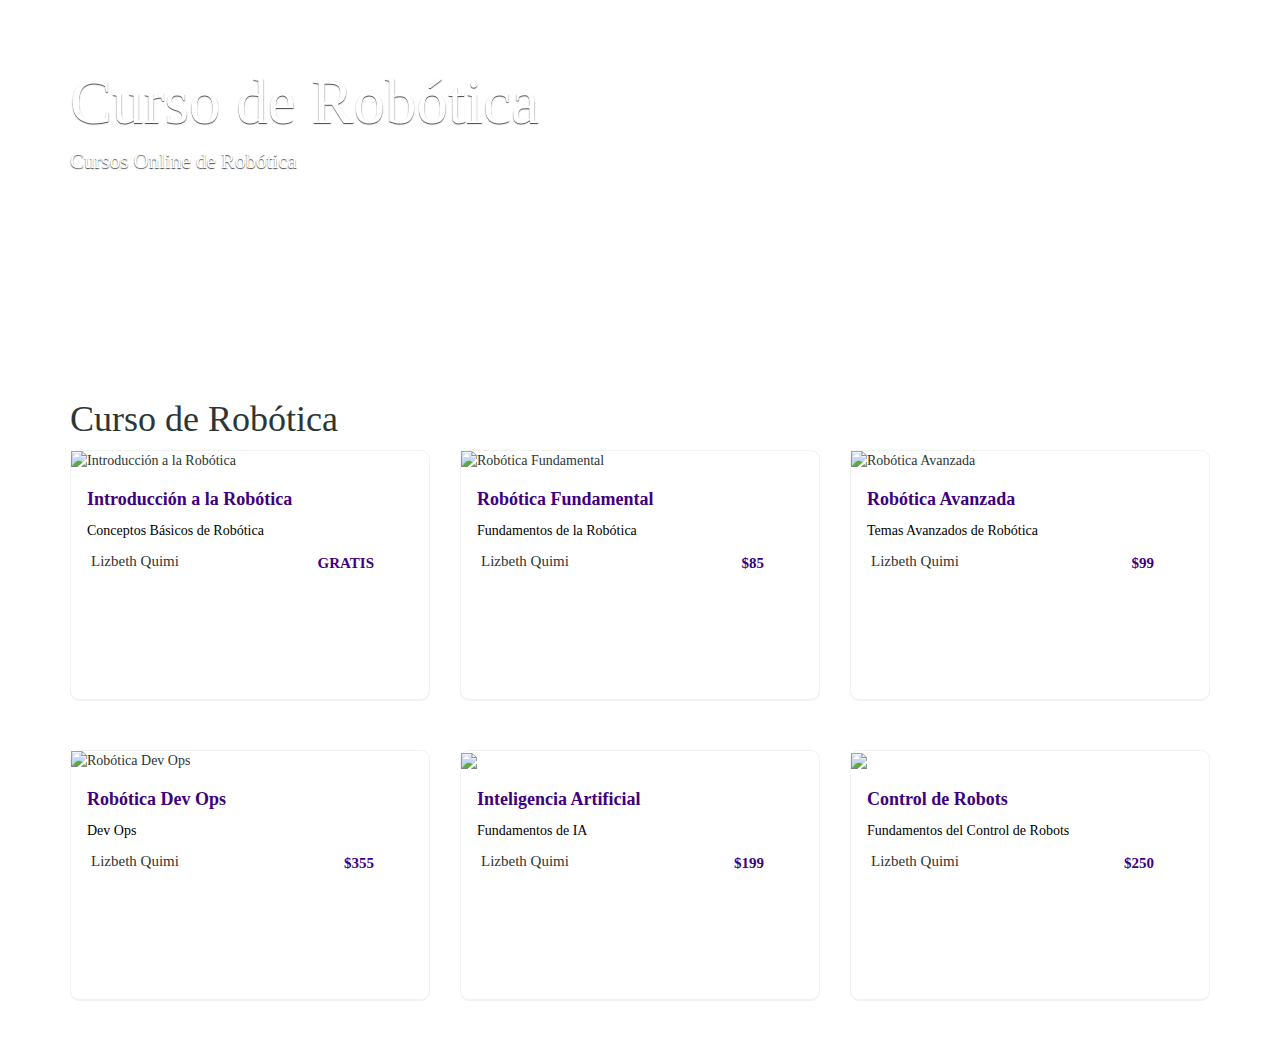
==== Proyecto_Base/sfg-thymeleaf-course-demo/target/classes/templates/index.html @ 69a8fcbd "venta de cursos online" ====
<!DOCTYPE html>
<html lang="en" xmlns:th="http://www.thymeleaf.org">
<head>
    <meta charset="UTF-8">
    <meta name="viewport" content="width=device-width, initial-scale=1.0">
    <title>Curso de Robótica</title>
    
    <!-- Latest compiled and minified CSS -->
    <link rel="stylesheet" href="https://cdn.jsdelivr.net/npm/bootstrap@3.3.7/dist/css/bootstrap.min.css" integrity="sha384-BVYiiSIFeK1dGmJRAkycuHAHRg32OmUcww7on3RYdg4Va+PmSTsz/K68vbdEjh4u" crossorigin="anonymous">
    <!-- Latest compiled and minified JavaScript -->
    <script src="https://cdn.jsdelivr.net/npm/bootstrap@3.3.7/dist/js/bootstrap.min.js" integrity="sha384-Tc5IQib027qvyjSMfHjOMaLkfuWVxZxUPnCJA7l2mCWNIpG9mGCD8wGNIcPD7Txa" crossorigin="anonymous"></script>

    <style>
        .jumbotron {
            background: url('https://futuroelectrico.com/wp-content/uploads/2022/06/ventajas-y-desventajas-de-la-robotica.jpg') no-repeat center center;
            height: 350px;
            color: rgb(255, 255, 255);
            text-shadow: #444 0 1px 1px;
        }

        body {
            color: #2b3636;
            font-family: "Proxima";
        }

        .row {
            margin-left: -15px;
            margin-right: -15px;
        }

        *::before, *::after {
            box-sizing: border-box;
        }

        .view-directory .course-listing {
            background-color: rgba(255, 255, 255, 0.7);
        }

        .course-listing {
            background-color: rgb(255, 255, 255);
            border: 1px solid #f1f3f0;
            border-radius: 9px;
            box-shadow: 0 1px #f1f3f0;
            cursor: pointer;
            height: 250px;
            margin-bottom: 50px;
            padding: 0;
            transition: transform 0.2s;
        }

        .course-listing:hover {
            transform: scale(1.05);
        }

        .course-listing .course-box-image-container {
            max-height: 140px;
            overflow: hidden;
        }

        .course-listing .course-box-image-container .course-box-image {
            border-bottom: 1px solid #ededed;
            border-top-left-radius: 9px;
            border-top-right-radius: 9px;
            display: block;
            margin: auto;
            width: 100%;
        }

        .course-listing .course-listing-title {
            color: rgb(64, 0, 128);
            font-size: 18px;
            font-weight: bold;
            line-height: 25px;
            max-height: 70px;
            overflow: hidden;
            padding: 16px 16px 4px;
        }

        .course-listing .course-listing-subtitle {
            color: rgb(0, 0, 0);
            font-size: 14px;
            font-weight: 200;
            max-height: 65px;
            overflow: hidden;
            padding: 5px 16px;
        }

        .course-listing .course-listing-extra-info .course-price {
            color: rgb(64, 0, 128) !important;
            font-size: 15px;
            font-weight: bold;
            line-height: 34px;
            padding-right: 10px;
            text-align: right;
        }

        .course-listing .course-listing-extra-info .course-author-name {
            font-size: 15px;
            font-weight: 200;
            line-height: 30px;
            max-height: 30px;
            overflow: hidden;
            padding-left: 5px;
        }
    </style>
</head>
<body>

    <div class="jumbotron">
        <div class="container">
            <h1>Curso de Robótica</h1>
            <p class="lead">Cursos Online de Robótica</p>
        </div>
    </div>
    
    <div class="container">
        <div class="row">
            <div class="col-md-12">
                <h1>Curso de Robótica</h1>
            </div>
        </div>
    
        <div class="row course-list list">
            <div class="col-md-4">
                <div class="course-listing">
                    <div class="course-box-image-container">
                        <img src="https://encrypted-tbn0.gstatic.com/images?q=tbn:ANd9GcQS0tlvohb_s0G0-p26_Wd9To6tY7ASI7Y8yg&s" alt="Introducción a la Robótica">
                    </div>
                    <div class="row">
                        <a href="/courses/introduction-to-robotics">
                            <div class="col-lg-12">
                                <div class="course-listing-title">
                                    Introducción a la Robótica
                                </div>
                                <div class="course-listing-subtitle">
                                    Conceptos Básicos de Robótica
                                </div>
                            </div>
                        </a>
                    </div>
                    <div class="row course-listing-extra-info col-xs-12">
                        <div class="col-xs-8">
                            <div class="small course-author-name">
                                Lizbeth Quimi
                            </div>
                        </div>
                        <div class="col-xs-4">
                            <div class="small course-price">
                                GRATIS
                            </div>
                        </div>
                    </div>
                </div>
            </div>
            <div class="col-md-4">
                <div class="course-listing">
                    <div class="course-box-image-container">
                        <img src="https://encrypted-tbn0.gstatic.com/images?q=tbn:ANd9GcSlXXco26CzB9eSNkH-Y3TOQoJgHnWgdQWC4F0kXDf1jYRd3e8vEflSQtJD9yhUgoEUrPs&usqp=CAU" alt="Robótica Fundamental">
                    </div>
                    <div class="row">
                        <a href="/courses/robotics-core">
                            <div class="col-lg-12">
                                <div class="course-listing-title">
                                    Robótica Fundamental
                                </div>
                                <div class="course-listing-subtitle">
                                    Fundamentos de la Robótica
                                </div>
                            </div>
                        </a>
                    </div>
                    <div class="row course-listing-extra-info col-xs-12">
                        <div class="col-xs-8">
                            <div class="small course-author-name">
                                Lizbeth Quimi
                            </div>
                        </div>
                        <div class="col-xs-4">
                            <div class="small course-price">
                                $85
                            </div>
                        </div>
                    </div>
                </div>
            </div>
            <div class="col-md-4">
                <div class="course-listing">
                    <div class="course-box-image-container">
                        <img src="https://d7lju56vlbdri.cloudfront.net/var/ezwebin_site/storage/images/noticias/los-diez-grandes-retos-de-la-robotica/6113764-6-esl-MX/Los-diez-grandes-retos-de-la-robotica.jpg" alt="Robótica Avanzada">
                    </div>
                    <div class="row">
                        <a href="/courses/robotics-core-advanced">
                            <div class="col-lg-12">
                                <div class="course-listing-title">
                                    Robótica Avanzada
                                </div>
                                <div class="course-listing-subtitle">
                                    Temas Avanzados de Robótica
                                </div>
                            </div>
                        </a>
                    </div>
                    <div class="row course-listing-extra-info col-xs-12">
                        <div class="col-xs-8">
                            <div class="small course-author-name">
                                Lizbeth Quimi
                            </div>
                        </div>
                        <div class="col-xs-4">
                            <div class="small course-price">
                                $99
                            </div>
                        </div>
                    </div>
                </div>
            </div>
        </div>
    
        <div class="row">
            <div class="col-md-4">
                <div class="course-listing">
                    <div class="course-box-image-container">
                        <img src="https://encrypted-tbn0.gstatic.com/images?q=tbn:ANd9GcQSO3hlB4XGAoZCEp74T_G2HKl9ZNVJcWAzLw&s" alt="Robótica Dev Ops">
                    </div>
                    <div class="row">
                        <a href="/courses/robotics-dev-ops">
                            <div class="col-lg-12">
                                <div class="course-listing-title">
                                    Robótica Dev Ops
                                </div>
                                <div class="course-listing-subtitle">
                                    Dev Ops
                                </div>
                            </div>
                        </a>
                    </div>
                    <div class="row course-listing-extra-info col-xs-12">
                        <div class="col-xs-8">
                            <div class="small course-author-name">
                                Lizbeth Quimi
                            </div>
                        </div>
                        <div class="col-xs-4">
                            <div class="small course-price">
                                $355
                            </div>
                        </div>
                    </div>
                </div>
            </div>
            <div class="col-md-4">
                <div class="course-listing">
                    <div class="course-box-image-container">
                        <img src="https://d29jy8ovkd5kcx.cloudfront.net/wp-content/uploads/2022/10/13210909/Robot-con-inteligencia-artificial-Agustin-Jamele.jpg">
                    </div>
                    <div class="row">
                        <a href="/courses/artificial-intelligence">
                            <div class="col-lg-12">
                                <div class="course-listing-title">
                                    Inteligencia Artificial
                                </div>
                                <div class="course-listing-subtitle">
                                    Fundamentos de IA
                                </div>
                            </div>
                        </a>
                    </div>
                    <div class="row course-listing-extra-info col-xs-12">
                        <div class="col-xs-8">
                            <div class="small course-author-name">
                                Lizbeth Quimi
                            </div>
                        </div>
                        <div class="col-xs-4">
                            <div class="small course-price">
                                $199
                            </div>
                        </div>
                    </div>
                </div>
            </div>
            <div class="col-md-4">
                <div class="course-listing">
                    <div class="course-box-image-container">
                        <img src="https://encrypted-tbn0.gstatic.com/images?q=tbn:ANd9GcTDhtdKU3oqG6YM20QMnELHSsX5qujkfqP0m1fr9We4Ll6kquwQRmKo9_LL8v82iz8FHqo&usqp=CAU">
                    </div>
                    <div class="row">
                        <a href="/courses/robot-control">
                            <div class="col-lg-12">
                                <div class="course-listing-title">
                                    Control de Robots
                                </div>
                                <div class="course-listing-subtitle">
                                    Fundamentos del Control de Robots
                                </div>
                            </div>
                        </a>
                    </div>
                    <div class="row course-listing-extra-info col-xs-12">
                        <div class="col-xs-8">
                            <div class="small course-author-name">
                                Lizbeth Quimi
                            </div>
                        </div>
                        <div class="col-xs-4">
                            <div class="small course-price">
                                $250
                            </div>
                        </div>
                    </div>
                </div>
            </div>
        </div>
    
    </div>
</body>
</html>
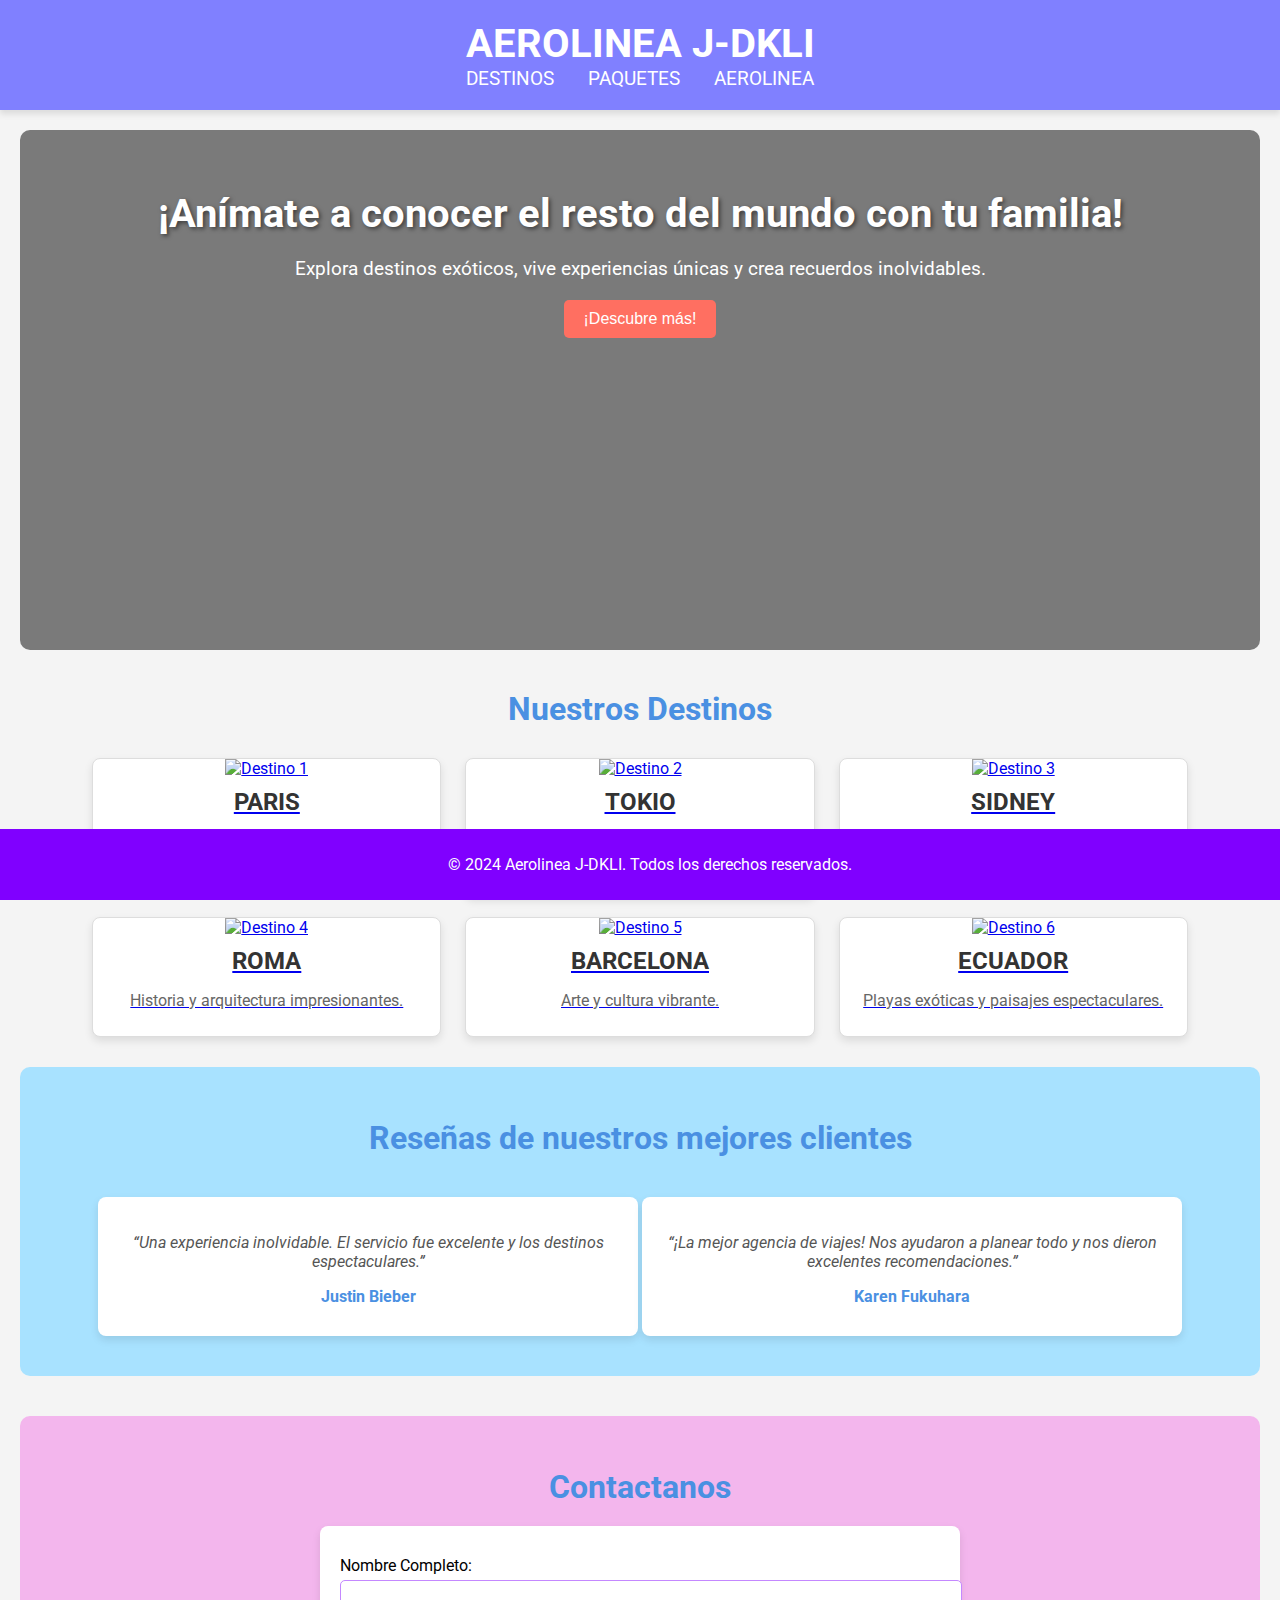
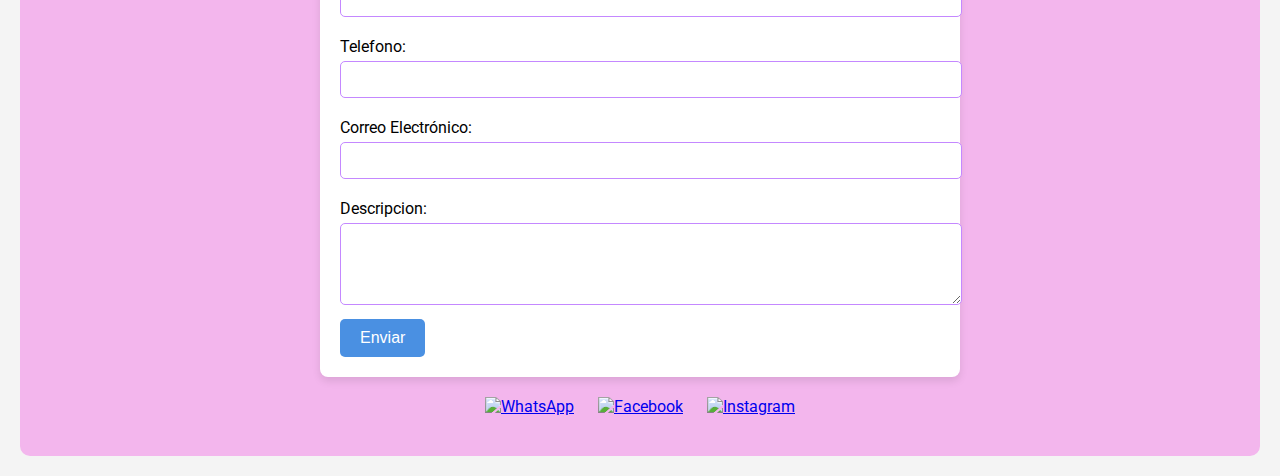
==== commit 7c4fc9ac: "Add files via upload" ====
--- a/Proyecto_Base/sfg-thymeleaf-course-demo/target/classes/templates/index.html
+++ b/Proyecto_Base/sfg-thymeleaf-course-demo/target/classes/templates/index.html
@@ -1,317 +1,436 @@
 <!DOCTYPE html>
-<html lang="en" xmlns:th="http://www.thymeleaf.org">
+<html lang="es">
+
 <head>
-    <meta charset="UTF-8">
-    <meta name="viewport" content="width=device-width, initial-scale=1.0">
-    <title>Curso de Robótica</title>
-    
-    <!-- Latest compiled and minified CSS -->
-    <link rel="stylesheet" href="https://cdn.jsdelivr.net/npm/bootstrap@3.3.7/dist/css/bootstrap.min.css" integrity="sha384-BVYiiSIFeK1dGmJRAkycuHAHRg32OmUcww7on3RYdg4Va+PmSTsz/K68vbdEjh4u" crossorigin="anonymous">
-    <!-- Latest compiled and minified JavaScript -->
-    <script src="https://cdn.jsdelivr.net/npm/bootstrap@3.3.7/dist/js/bootstrap.min.js" integrity="sha384-Tc5IQib027qvyjSMfHjOMaLkfuWVxZxUPnCJA7l2mCWNIpG9mGCD8wGNIcPD7Txa" crossorigin="anonymous"></script>
-
-    <style>
-        .jumbotron {
-            background: url('https://futuroelectrico.com/wp-content/uploads/2022/06/ventajas-y-desventajas-de-la-robotica.jpg') no-repeat center center;
-            height: 350px;
-            color: rgb(255, 255, 255);
-            text-shadow: #444 0 1px 1px;
-        }
-
-        body {
-            color: #2b3636;
-            font-family: "Proxima";
-        }
-
-        .row {
-            margin-left: -15px;
-            margin-right: -15px;
-        }
-
-        *::before, *::after {
-            box-sizing: border-box;
-        }
-
-        .view-directory .course-listing {
-            background-color: rgba(255, 255, 255, 0.7);
-        }
-
-        .course-listing {
-            background-color: rgb(255, 255, 255);
-            border: 1px solid #f1f3f0;
-            border-radius: 9px;
-            box-shadow: 0 1px #f1f3f0;
-            cursor: pointer;
-            height: 250px;
-            margin-bottom: 50px;
-            padding: 0;
-            transition: transform 0.2s;
-        }
-
-        .course-listing:hover {
-            transform: scale(1.05);
-        }
-
-        .course-listing .course-box-image-container {
-            max-height: 140px;
-            overflow: hidden;
-        }
-
-        .course-listing .course-box-image-container .course-box-image {
-            border-bottom: 1px solid #ededed;
-            border-top-left-radius: 9px;
-            border-top-right-radius: 9px;
-            display: block;
-            margin: auto;
-            width: 100%;
-        }
-
-        .course-listing .course-listing-title {
-            color: rgb(64, 0, 128);
-            font-size: 18px;
-            font-weight: bold;
-            line-height: 25px;
-            max-height: 70px;
-            overflow: hidden;
-            padding: 16px 16px 4px;
-        }
-
-        .course-listing .course-listing-subtitle {
-            color: rgb(0, 0, 0);
-            font-size: 14px;
-            font-weight: 200;
-            max-height: 65px;
-            overflow: hidden;
-            padding: 5px 16px;
-        }
-
-        .course-listing .course-listing-extra-info .course-price {
-            color: rgb(64, 0, 128) !important;
-            font-size: 15px;
-            font-weight: bold;
-            line-height: 34px;
-            padding-right: 10px;
-            text-align: right;
-        }
-
-        .course-listing .course-listing-extra-info .course-author-name {
-            font-size: 15px;
-            font-weight: 200;
-            line-height: 30px;
-            max-height: 30px;
-            overflow: hidden;
-            padding-left: 5px;
-        }
-    </style>
+	<meta charset="UTF-8">
+	<meta name="viewport" content="width=device-width, initial-scale=1.0">
+	<title>Viaja Con Nosotros</title>
+	<link href="https://fonts.googleapis.com/css2?family=Roboto:wght@400;700&display=swap" rel="stylesheet">
+	<link th:href="@{/css/custom.css}" rel="stylesheet" media="screen">
+
+	<style>
+		body {
+			font-family: 'Roboto', sans-serif;
+			margin: 0;
+			padding: 0;
+			background-color: #f4f4f4;
+			overflow-x: hidden;
+		}
+
+		header {
+			background: linear-gradient(to right, rgb(128, 128, 255), rgb(128, 128, 255));
+			padding: 20px;
+			color: white;
+			text-align: center;
+			box-shadow: 0 4px 6px rgba(0, 0, 0, 0.1);
+		}
+
+		header h1 {
+			margin: 0;
+			font-size: 2.5em;
+		}
+
+		nav ul {
+			list-style: none;
+			padding: 0;
+			margin: 0;
+			text-align: center;
+		}
+
+		nav ul li {
+			display: inline;
+			margin: 0 15px;
+		}
+
+		nav ul li a {
+			color: white;
+			text-decoration: none;
+			font-size: 1.2em;
+			transition: color 0.3s;
+		}
+
+		nav ul li a:hover {
+			color: #FF6F61;
+			text-decoration: underline;
+		}
+
+		main {
+			padding: 20px;
+		}
+
+		#hero {
+			background-image: url('https://media.admagazine.com/photos/648205c5d6ffbb9c781e2789/16:9/w_2992,h_1683,c_limit/Avio%CC%81n.jpg');
+			background-size: cover;
+			background-position: center;
+			color: white;
+			padding: 60px 20px;
+			text-align: center;
+			border-radius: 10px;
+			margin-bottom: 40px;
+			position: relative;
+			height: 400px;
+			/* Ajusta la altura según sea necesario */
+			overflow: hidden;
+		}
+
+		#hero::before {
+			content: "";
+			position: absolute;
+			top: 0;
+			left: 0;
+			width: 100%;
+			height: 100%;
+			background: rgba(0, 0, 0, 0.5);
+			/* Capa de superposición oscura para mejorar la legibilidad del texto */
+		}
+
+		#hero h2 {
+			font-size: 2.5em;
+			margin: 0;
+			text-shadow: 2px 2px 4px rgba(0, 0, 0, 0.5);
+			position: relative;
+			z-index: 1;
+		}
+
+		#hero p {
+			font-size: 1.2em;
+			margin: 20px 0;
+			position: relative;
+			z-index: 1;
+		}
+
+		#hero button {
+			background-color: #FF6F61;
+			color: white;
+			border: none;
+			padding: 10px 20px;
+			font-size: 1em;
+			cursor: pointer;
+			border-radius: 5px;
+			transition: background-color 0.3s;
+			position: relative;
+			z-index: 1;
+		}
+
+		#hero button:hover {
+			background-color: #FF3B30;
+		}
+
+		#destinos {
+			margin: 20px 0;
+			text-align: center;
+		}
+
+		#destinos h3 {
+			font-size: 2em;
+			margin-bottom: 20px;
+			color: #4A90E2;
+		}
+
+		.destino {
+			display: inline-block;
+			width: 28%;
+			margin: 10px;
+			background-color: white;
+			border: 1px solid #ddd;
+			border-radius: 8px;
+			box-shadow: 0 4px 8px rgba(0, 0, 0, 0.1);
+			overflow: hidden;
+			vertical-align: top;
+			transition: transform 0.3s, box-shadow 0.3s;
+		}
+
+		.destino:hover {
+			transform: translateY(-10px);
+			box-shadow: 0 8px 16px rgba(0, 0, 0, 0.2);
+		}
+
+		.destino img {
+			width: 100%;
+			height: auto;
+		}
+
+		.destino h4 {
+			font-size: 1.5em;
+			margin: 10px 0;
+			color: #333;
+		}
+
+		.destino p {
+			padding: 0 10px 10px;
+			color: #666;
+		}
+
+		#testimonios {
+			background-color: rgb(168, 226, 255);
+			padding: 20px;
+			text-align: center;
+			border-radius: 10px;
+			margin-bottom: 40px;
+		}
+
+		#testimonios h3 {
+			font-size: 2em;
+			margin-bottom: 20px;
+			color: #4A90E2;
+		}
+
+		.testimonio {
+			margin: 20px 0;
+			background-color: white;
+			padding: 20px;
+			border-radius: 8px;
+			box-shadow: 0 4px 8px rgba(0, 0, 0, 0.1);
+			display: inline-block;
+			max-width: 500px;
+		}
+
+		.testimonio p {
+			font-style: italic;
+			color: #555;
+		}
+
+		.testimonio h4 {
+			margin: 10px 0;
+			font-weight: bold;
+			color: #4A90E2;
+		}
+
+		#contacto {
+			padding: 20px;
+			background-color: rgb(243, 182, 237);
+			text-align: center;
+			border-radius: 10px;
+		}
+
+		#contacto h3 {
+			font-size: 2em;
+			margin-bottom: 20px;
+			color: #4A90E2;
+		}
+
+		#contacto form {
+			max-width: 600px;
+			margin: 0 auto;
+			text-align: left;
+			background-color: white;
+			padding: 20px;
+			border-radius: 8px;
+			box-shadow: 0 4px 8px rgba(0, 0, 0, 0.1);
+		}
+
+		#contacto label {
+			display: block;
+			margin: 10px 0 5px;
+		}
+
+		#contacto input,
+		#contacto textarea {
+			width: 100%;
+			padding: 10px;
+			margin-bottom: 10px;
+			border: 1px solid rgb(196, 136, 255);
+			border-radius: 5px;
+		}
+
+		#contacto button {
+			background-color: #4A90E2;
+			color: white;
+			border: none;
+			padding: 10px 20px;
+			cursor: pointer;
+			border-radius: 5px;
+			font-size: 1em;
+			transition: background-color 0.3s;
+		}
+
+		#contacto button:hover {
+			background-color: #357ABD;
+		}
+
+		.social-icons {
+			margin: 20px 0;
+		}
+
+		.social-icons a {
+			margin: 0 10px;
+			display: inline-block;
+		}
+
+		.social-icons img {
+			width: 30px;
+			height: auto;
+			transition: transform 0.3s;
+		}
+
+		.social-icons a:hover img {
+			transform: scale(1.2);
+		}
+
+		footer {
+			background: linear-gradient(to right, rgb(128, 0, 255), rgb(128, 0, 255));
+			color: white;
+			text-align: center;
+			padding: 10px;
+			position: fixed;
+			bottom: 0;
+			width: 100%;
+		}
+
+		@media (max-width: 768px) {
+			.destino {
+				width: 45%;
+			}
+		}
+
+		@media (max-width: 480px) {
+			.destino {
+				width: 90%;
+			}
+
+			header h1 {
+				font-size: 2em;
+			}
+
+			nav ul li {
+				display: block;
+				margin: 10px 0;
+			}
+
+			#hero h2 {
+				font-size: 2em;
+			}
+
+			#hero p {
+				font-size: 1em;
+			}
+		}
+	</style>
 </head>
+
 <body>
-
-    <div class="jumbotron">
-        <div class="container">
-            <h1>Curso de Robótica</h1>
-            <p class="lead">Cursos Online de Robótica</p>
-        </div>
-    </div>
-    
-    <div class="container">
-        <div class="row">
-            <div class="col-md-12">
-                <h1>Curso de Robótica</h1>
-            </div>
-        </div>
-    
-        <div class="row course-list list">
-            <div class="col-md-4">
-                <div class="course-listing">
-                    <div class="course-box-image-container">
-                        <img src="https://encrypted-tbn0.gstatic.com/images?q=tbn:ANd9GcQS0tlvohb_s0G0-p26_Wd9To6tY7ASI7Y8yg&s" alt="Introducción a la Robótica">
-                    </div>
-                    <div class="row">
-                        <a href="/courses/introduction-to-robotics">
-                            <div class="col-lg-12">
-                                <div class="course-listing-title">
-                                    Introducción a la Robótica
-                                </div>
-                                <div class="course-listing-subtitle">
-                                    Conceptos Básicos de Robótica
-                                </div>
-                            </div>
-                        </a>
-                    </div>
-                    <div class="row course-listing-extra-info col-xs-12">
-                        <div class="col-xs-8">
-                            <div class="small course-author-name">
-                                Lizbeth Quimi
-                            </div>
-                        </div>
-                        <div class="col-xs-4">
-                            <div class="small course-price">
-                                GRATIS
-                            </div>
-                        </div>
-                    </div>
-                </div>
-            </div>
-            <div class="col-md-4">
-                <div class="course-listing">
-                    <div class="course-box-image-container">
-                        <img src="https://encrypted-tbn0.gstatic.com/images?q=tbn:ANd9GcSlXXco26CzB9eSNkH-Y3TOQoJgHnWgdQWC4F0kXDf1jYRd3e8vEflSQtJD9yhUgoEUrPs&usqp=CAU" alt="Robótica Fundamental">
-                    </div>
-                    <div class="row">
-                        <a href="/courses/robotics-core">
-                            <div class="col-lg-12">
-                                <div class="course-listing-title">
-                                    Robótica Fundamental
-                                </div>
-                                <div class="course-listing-subtitle">
-                                    Fundamentos de la Robótica
-                                </div>
-                            </div>
-                        </a>
-                    </div>
-                    <div class="row course-listing-extra-info col-xs-12">
-                        <div class="col-xs-8">
-                            <div class="small course-author-name">
-                                Lizbeth Quimi
-                            </div>
-                        </div>
-                        <div class="col-xs-4">
-                            <div class="small course-price">
-                                $85
-                            </div>
-                        </div>
-                    </div>
-                </div>
-            </div>
-            <div class="col-md-4">
-                <div class="course-listing">
-                    <div class="course-box-image-container">
-                        <img src="https://d7lju56vlbdri.cloudfront.net/var/ezwebin_site/storage/images/noticias/los-diez-grandes-retos-de-la-robotica/6113764-6-esl-MX/Los-diez-grandes-retos-de-la-robotica.jpg" alt="Robótica Avanzada">
-                    </div>
-                    <div class="row">
-                        <a href="/courses/robotics-core-advanced">
-                            <div class="col-lg-12">
-                                <div class="course-listing-title">
-                                    Robótica Avanzada
-                                </div>
-                                <div class="course-listing-subtitle">
-                                    Temas Avanzados de Robótica
-                                </div>
-                            </div>
-                        </a>
-                    </div>
-                    <div class="row course-listing-extra-info col-xs-12">
-                        <div class="col-xs-8">
-                            <div class="small course-author-name">
-                                Lizbeth Quimi
-                            </div>
-                        </div>
-                        <div class="col-xs-4">
-                            <div class="small course-price">
-                                $99
-                            </div>
-                        </div>
-                    </div>
-                </div>
-            </div>
-        </div>
-    
-        <div class="row">
-            <div class="col-md-4">
-                <div class="course-listing">
-                    <div class="course-box-image-container">
-                        <img src="https://encrypted-tbn0.gstatic.com/images?q=tbn:ANd9GcQSO3hlB4XGAoZCEp74T_G2HKl9ZNVJcWAzLw&s" alt="Robótica Dev Ops">
-                    </div>
-                    <div class="row">
-                        <a href="/courses/robotics-dev-ops">
-                            <div class="col-lg-12">
-                                <div class="course-listing-title">
-                                    Robótica Dev Ops
-                                </div>
-                                <div class="course-listing-subtitle">
-                                    Dev Ops
-                                </div>
-                            </div>
-                        </a>
-                    </div>
-                    <div class="row course-listing-extra-info col-xs-12">
-                        <div class="col-xs-8">
-                            <div class="small course-author-name">
-                                Lizbeth Quimi
-                            </div>
-                        </div>
-                        <div class="col-xs-4">
-                            <div class="small course-price">
-                                $355
-                            </div>
-                        </div>
-                    </div>
-                </div>
-            </div>
-            <div class="col-md-4">
-                <div class="course-listing">
-                    <div class="course-box-image-container">
-                        <img src="https://d29jy8ovkd5kcx.cloudfront.net/wp-content/uploads/2022/10/13210909/Robot-con-inteligencia-artificial-Agustin-Jamele.jpg">
-                    </div>
-                    <div class="row">
-                        <a href="/courses/artificial-intelligence">
-                            <div class="col-lg-12">
-                                <div class="course-listing-title">
-                                    Inteligencia Artificial
-                                </div>
-                                <div class="course-listing-subtitle">
-                                    Fundamentos de IA
-                                </div>
-                            </div>
-                        </a>
-                    </div>
-                    <div class="row course-listing-extra-info col-xs-12">
-                        <div class="col-xs-8">
-                            <div class="small course-author-name">
-                                Lizbeth Quimi
-                            </div>
-                        </div>
-                        <div class="col-xs-4">
-                            <div class="small course-price">
-                                $199
-                            </div>
-                        </div>
-                    </div>
-                </div>
-            </div>
-            <div class="col-md-4">
-                <div class="course-listing">
-                    <div class="course-box-image-container">
-                        <img src="https://encrypted-tbn0.gstatic.com/images?q=tbn:ANd9GcTDhtdKU3oqG6YM20QMnELHSsX5qujkfqP0m1fr9We4Ll6kquwQRmKo9_LL8v82iz8FHqo&usqp=CAU">
-                    </div>
-                    <div class="row">
-                        <a href="/courses/robot-control">
-                            <div class="col-lg-12">
-                                <div class="course-listing-title">
-                                    Control de Robots
-                                </div>
-                                <div class="course-listing-subtitle">
-                                    Fundamentos del Control de Robots
-                                </div>
-                            </div>
-                        </a>
-                    </div>
-                    <div class="row course-listing-extra-info col-xs-12">
-                        <div class="col-xs-8">
-                            <div class="small course-author-name">
-                                Lizbeth Quimi
-                            </div>
-                        </div>
-                        <div class="col-xs-4">
-                            <div class="small course-price">
-                                $250
-                            </div>
-                        </div>
-                    </div>
-                </div>
-            </div>
-        </div>
-    
-    </div>
+	<header>
+		<h1>AEROLINEA J-DKLI</h1>
+		<nav>
+			<ul>
+				<li><a href="#"><a th:href="@{/product/1}" data-role="course-box-link" href="product.html">DESTINOS</a>
+				</li>
+				<li><a href="#"><a th:href="@{/paquetes}" data-role="course-box-link" href="product2.html">PAQUETES</a>
+				</li>
+				<li><a href="#"><a th:href="@{/aerolinea}" data-role="course-box-link"
+							href="aerolinea.html">AEROLINEA</a></li>
+			</ul>
+		</nav>
+	</header>
+	<main>
+		<section id="hero">
+			<div>
+				<h2>¡Anímate a conocer el resto del mundo con tu familia!</h2>
+				<p>Explora destinos exóticos, vive experiencias únicas y crea recuerdos inolvidables.</p>
+				<button>¡Descubre más!</button>
+			</div>
+		</section>
+		<section id="destinos">
+			<h3>Nuestros Destinos</h3>
+			<div class="destino">
+				<a th:href="@{/paris}" data-role="course-box-link" href="paris.html">
+					<img src="https://dynamic-media-cdn.tripadvisor.com/media/photo-o/26/df/67/21/caption.jpg?w=1200&h=-1&s=1"
+						alt="Destino 1">
+					<h4>PARIS</h4>
+					<p>La ciudad del amor y la luz.</p>
+				</a>
+			</div>
+			<div class="destino">
+				<a th:href="@{/tokio}" data-role="course-box-link" href="tokio.html">
+					<img src="https://www.cloud-europamundo.com/img/carousel/hd/Tokio_20210324155916.jpg"
+						alt="Destino 2">
+					<h4>TOKIO</h4>
+					<p>Una mezcla perfecta de tradición y modernidad.</p>
+				</a>
+			</div>
+			<div class="destino">
+				<a th:href="@{/sidney}" data-role="course-box-link" href="sidney.html">
+					<img src="https://fotografias.larazon.es/clipping/cmsimages02/2019/08/07/4DA2DAB5-8E42-4872-A15A-4EA75C9CB7F9/98.jpg?crop=1031,580,x0,y50&width=1900&height=1069&optimize=low&format=webply"
+						alt="Destino 3">
+					<h4>SIDNEY</h4>
+					<p>Hermosas playas y una vibrante vida urbana.</p>
+				</a>
+			</div>
+			<div class="destino">
+				<a th:href="@{/roma}" data-role="course-box-link" href="roma.html">
+					<img src="https://historia.nationalgeographic.com.es/medio/2019/12/11/coliseo-roma_2924b6ae_1280x720.jpg"
+						alt="Destino 4">
+					<h4>ROMA</h4>
+					<p>Historia y arquitectura impresionantes.</p>
+				</a>
+			</div>
+			<div class="destino">
+				<a th:href="@{/barcelona}" data-role="course-box-link" href="barcelona.html">
+					<img src="https://www.diaridetarragona.com/binrepository/908x506/4c0/900d506/none/15017645/CCYT/barcelona_crop1534490496186_DT201808170002_MG251679226.jpg"
+						alt="Destino 5">
+					<h4>BARCELONA</h4>
+					<p>Arte y cultura vibrante.</p>
+				</a>
+			</div>
+			<div class="destino">
+				<a th:href="@{/Ecuador}" data-role="course-box-link" href="Ecuador.html">
+					<img src="https://i0.wp.com/passporterapp.com/es/blog/wp-content/uploads/2023/02/Isla-San-Cristobal.jpg?resize=1140%2C641&ssl=1"
+						alt="Destino 6">
+					<h4>ECUADOR</h4>
+					<p>Playas exóticas y paisajes espectaculares.</p>
+				</a>
+			</div>
+		</section>
+		<section id="testimonios">
+			<h3>Reseñas de nuestros mejores clientes</h3>
+			<div class="testimonio">
+				<p>“Una experiencia inolvidable. El servicio fue excelente y los destinos espectaculares.”</p>
+				<h4>Justin Bieber</h4>
+			</div>
+			<div class="testimonio">
+				<p>“¡La mejor agencia de viajes! Nos ayudaron a planear todo y nos dieron excelentes recomendaciones.”
+				</p>
+				<h4>Karen Fukuhara</h4>
+			</div>
+		</section>
+		<section id="contacto">
+			<h3>Contactanos</h3>
+			<form>
+				<label for="nombre">Nombre Completo:</label>
+				<input type="text" id="nombre" name="nombre" required>
+				<label for="telefono">Telefono:</label>
+				<input type="text" id="telefono" name="telefono" required>
+				<label for="email">Correo Electrónico:</label>
+				<input type="email" id="email" name="email" required>
+				<label for="mensaje">Descripcion:</label>
+				<textarea id="mensaje" name="mensaje" rows="4" required></textarea>
+				<button type="submit">Enviar</button>
+			</form>
+			<div class="social-icons">
+				<a href="#"><img src="https://upload.wikimedia.org/wikipedia/commons/5/5e/WhatsApp_icon.png"
+						alt="WhatsApp"></a>
+				<a href="#"><img
+						src="https://upload.wikimedia.org/wikipedia/commons/5/51/Facebook_f_logo_%282019%29.svg"
+						alt="Facebook"></a>
+				<a href="#"><img src="https://upload.wikimedia.org/wikipedia/commons/a/a5/Instagram_icon.png"
+						alt="Instagram"></a>
+			</div>
+		</section>
+	</main>
+	<footer>
+		<p>&copy; 2024 Aerolinea J-DKLI. Todos los derechos reservados.</p>
+	</footer>
+	<script>
+		document.querySelector('#hero button').addEventListener('click', function () {
+			alert('¡Gracias por tu interés! Pronto tendrás más información.');
+		});
+
+		document.querySelector('#contacto form').addEventListener('submit', function (event) {
+			event.preventDefault();
+			alert('¡Gracias por contactarnos! Te responderemos pronto.');
+			this.reset();
+		});
+	</script>
 </body>
-</html>
+
+</html>